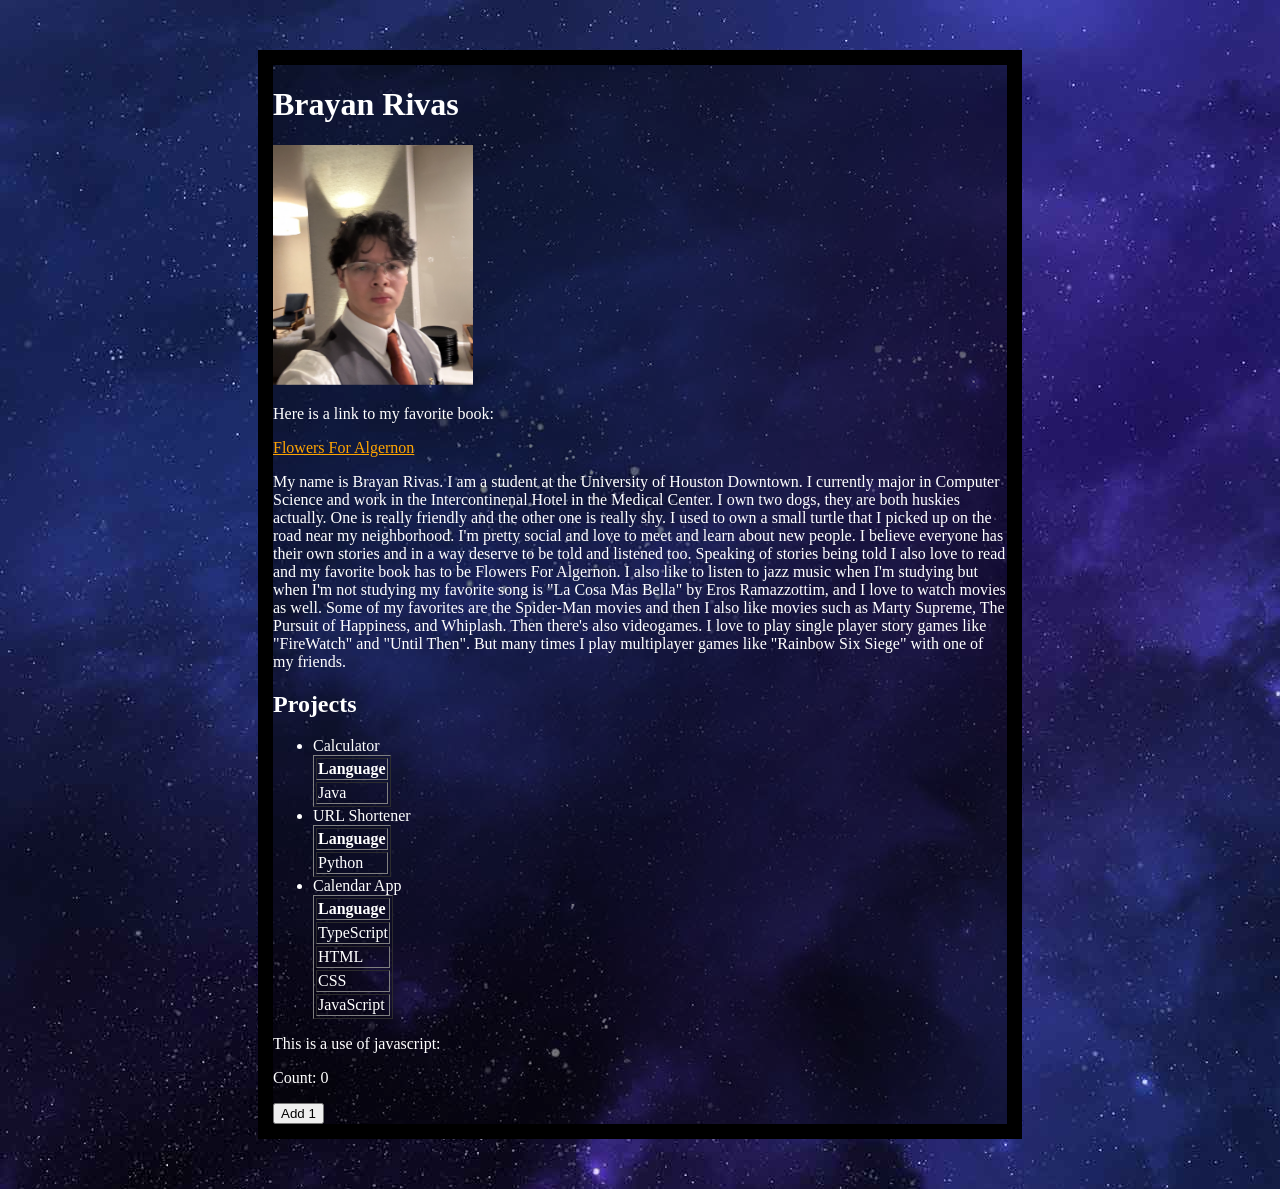
==== brayan/index.html @ b88c7c2d "Added Brayan Page" ====
<!DOCTYPE html>
<html lang="en">
<head>
  <meta charset="UTF-8">
  <title>Homework 1</title>
  <style>
    body {
      background-image: url("Space-Background-Images.jpg"); 
      
    }
     @keyframes color-change {
      0%   {color: red;}
      25%  {color: yellow;}
      50%  {color: blue;}
      100% {color: green;}
     }

    p, ul, h1, h2  {
      color: white;
      animation: color-change 5s infinite;
    }
    a {
      color: orange;
    }
    .all {
      margin-top: 50px;
      margin-bottom: 50px;
      margin-left: 250px;
      margin-right: 250px;
      background-color: rgba(0, 0, 0, 0.5);
      border: 15px solid black;
      padding: 0px;
    }
   
    </style>
    
</head>
<body>

  <div class="all">
  <h1>Brayan Rivas</h1>

  <img src="Picture1.png" alt="Photo of Brayan Rivas" width="200">

  <p>Here is a link to my favorite book:</p>
  <a class= "link" href="https://en.wikipedia.org/wiki/Flowers_for_Algernon">Flowers For Algernon</a>

  <p>
    My name is Brayan Rivas. I am a student at the University of Houston Downtown.
    I currently major in Computer Science and work in the Intercontinenal Hotel in the
    Medical Center. I own two dogs, they are both huskies actually. One is really friendly
    and the other one is really shy. I used to own a small turtle that I picked up on the
    road near my neighborhood. I'm pretty social and love to meet and learn about new
    people. I believe everyone has their own stories and in a way deserve to be told and
    listened too. Speaking of stories being told I also love to read and my favorite book
    has to be Flowers For Algernon. I also like to listen to jazz music when I'm studying
    but when I'm not studying my favorite song is "La Cosa Mas Bella" by Eros Ramazzottim,
    and I love to watch movies as well. Some of my favorites are the Spider-Man movies and
    then I also like movies such as Marty Supreme, The Pursuit of Happiness, and Whiplash.
    Then there's also videogames. I love to play single player story games like "FireWatch"
    and "Until Then". But many times I play multiplayer games like "Rainbow Six Siege" with
    one of my friends.
  </p>

   <h2>Projects</h2>

  <ul>
    <li>
      Calculator
      <table border="1">
        <tr>
          <th>Language</th>
        </tr>
        <tr>
          <td>Java</td>
        </tr>
      </table>
    </li>

    <li>
      URL Shortener
      <table border="1">
        <tr>
          <th>Language</th>
        </tr>
        <tr>
          <td>Python</td>
        </tr>
      </table>
    </li>

    <li>
      Calendar App
      <table border="1">
        <tr>
          <th>Language</th>
        </tr>
        <tr>
          <td>TypeScript</td>
        </tr>
        <tr>
          <td>HTML</td>
        </tr>
        <tr>
          <td>CSS</td>
        </tr>
        <tr>
          <td>JavaScript</td>
        </tr>
      </table>
    </li>
  </ul>

<p>This is a use of javascript:</p>
 <p>Count: <span id="number">0</span></p>
  <button id="counterButton">Add 1</button>
  <script>
    let number = 0;
    const display = document.getElementById("number");
    const button = document.getElementById("counterButton");

    button.addEventListener("click", () => {
      number+=1;
      display.textContent = number;
    });
  </script>

</body>
</html>
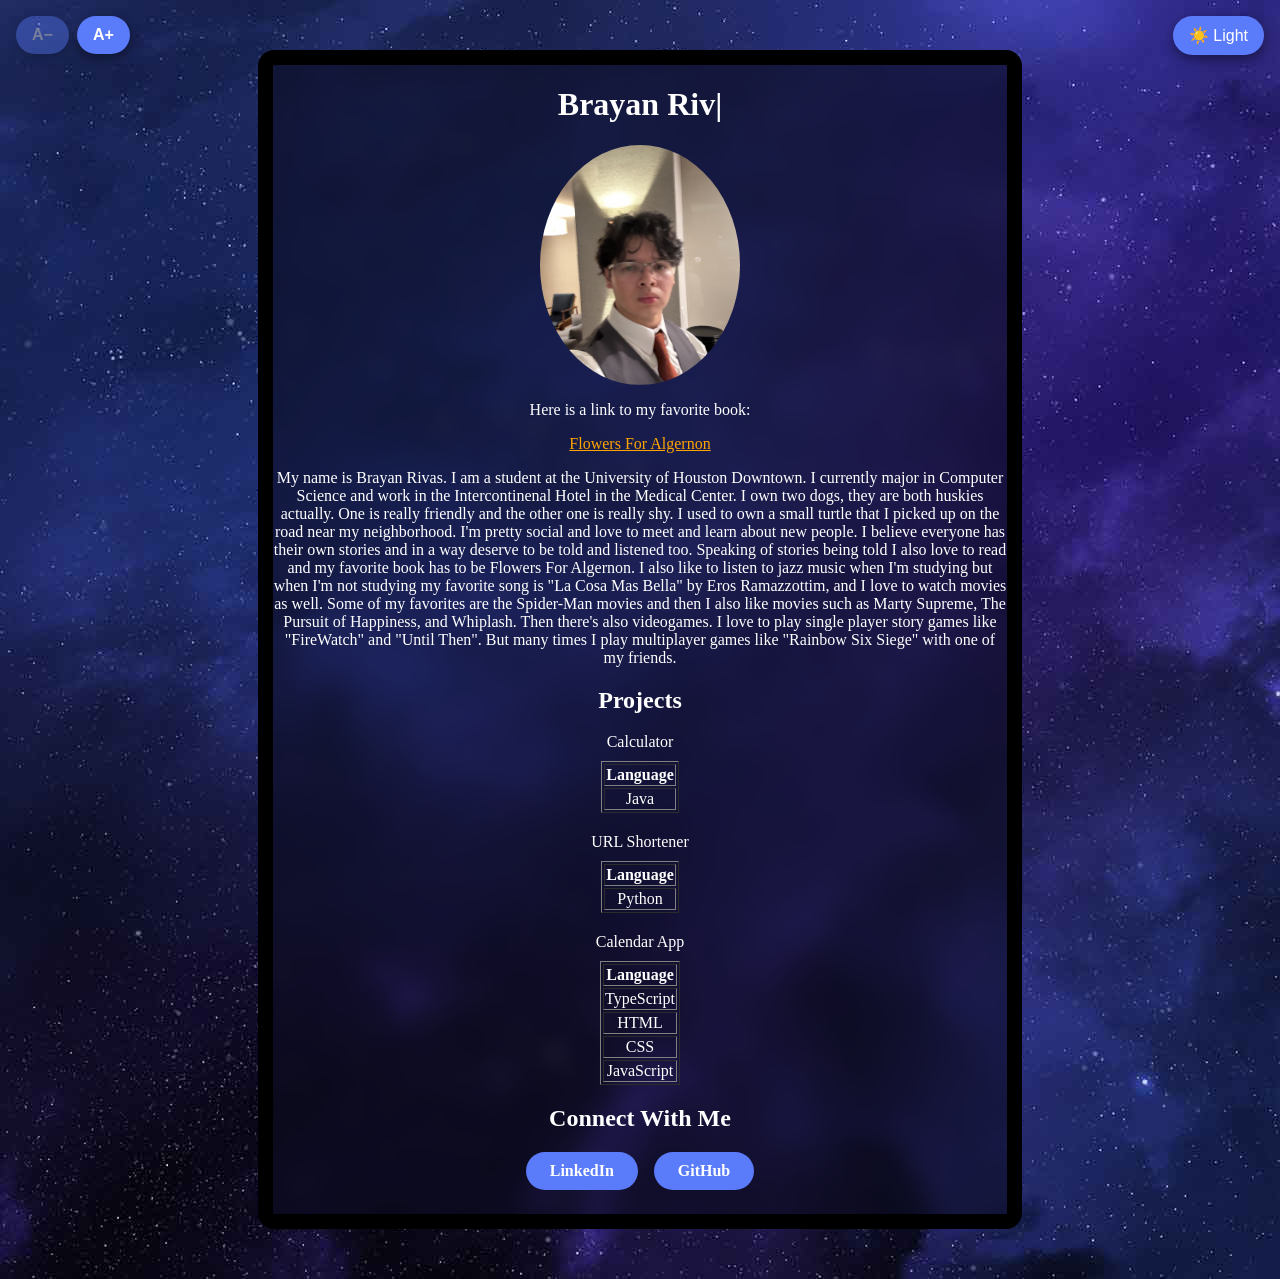
==== commit 502de1bd: "ade improvements to Brayan Folder" ====
--- a/brayan/index.html
+++ b/brayan/index.html
@@ -8,39 +8,162 @@
       background-image: url("Space-Background-Images.jpg"); 
       
     }
-     @keyframes color-change {
-      0%   {color: red;}
-      25%  {color: yellow;}
-      50%  {color: blue;}
-      100% {color: green;}
-     }
-
     p, ul, h1, h2  {
       color: white;
-      animation: color-change 5s infinite;
     }
     a {
       color: orange;
     }
     .all {
+      background: rgba(10,10,30,0.6); backdrop-filter: blur(10px); border-radius: 16px;
+      background-size: cover; 
+      background-attachment: fixed;
       margin-top: 50px;
       margin-bottom: 50px;
       margin-left: 250px;
       margin-right: 250px;
-      background-color: rgba(0, 0, 0, 0.5);
       border: 15px solid black;
       padding: 0px;
-    }
-   
+      text-align: center;
+      
+    }
+    .profile-photo {
+     border-radius: 50%; 
+     object-fit: cover;
+    display: block;
+    margin: 0 auto;
+    }
+    h1{
+      text-align: center;
+    }
+    ul {
+      list-style: none;       
+      padding: 0;
+      text-align: center;    
+    }
+
+  li {
+    margin-bottom: 20px;
+  }
+
+  table {
+    margin: 10px auto 0;    
+  }
+    [data-theme="light"] .all {
+      background-color: rgba(255, 255, 255, 0.85);
+      border-color: #5b7cfa;
+    }
+    [data-theme="light"] p,
+    [data-theme="light"] ul,
+    [data-theme="light"] h1,
+    [data-theme="light"] h2,
+    [data-theme="light"] table {
+      animation: none;
+      color: #111827;
+    }
+    [data-theme="light"] a {
+      color: #c2410c;
+    }
+
+    #themeToggle {
+      position: fixed;
+      top: 16px;
+      right: 16px;
+      padding: 10px 16px;
+      border: none;
+      border-radius: 999px;
+      font-size: 16px;
+      cursor: pointer;
+      background: #5b7cfa;
+      color: white;
+      box-shadow: 0 4px 12px rgba(0, 0, 0, 0.4);
+      transition: transform 0.2s;
+      z-index: 10;
+    }
+    #themeToggle:hover {
+      transform: scale(1.08);
+    }
+    .size-controls {
+      position: fixed;
+      top: 16px;
+      left: 16px;
+      display: flex;
+      gap: 8px;
+      z-index: 10;
+    }
+    .size-controls button {
+      padding: 10px 16px;
+      border: none;
+      border-radius: 999px;
+      font-size: 16px;
+      font-weight: bold;
+      cursor: pointer;
+      background: #5b7cfa;
+      color: white;
+      box-shadow: 0 4px 12px rgba(0, 0, 0, 0.4);
+      transition: transform 0.2s;
+    }
+    .size-controls button:hover {
+      transform: scale(1.08);
+    }
+    .size-controls button:disabled {
+      opacity: 0.4;
+      cursor: not-allowed;
+      transform: none;
+    }
+
+    .cursor {
+      animation: blink 0.8s step-end infinite;
+    }
+    @keyframes blink {
+      50% { opacity: 0; }
+    }
+
+    .social-links {
+      display: flex;
+      justify-content: center;
+      gap: 16px;
+      margin-bottom: 24px;
+    }
+    .social-links a {
+      padding: 10px 24px;
+      border-radius: 999px;
+      background: #5b7cfa;
+      color: white;
+      text-decoration: none;
+      font-weight: bold;
+      transition: transform 0.2s;
+    }
+    .social-links a:hover {
+      transform: translateY(-3px);
+    }
+    [data-theme="light"] .social-links a {
+      color: white;
+    }
+
+    [data-theme="light"] body {
+      background-image: url("Light-Background.jpg");
+      background-size: cover;
+      background-attachment: fixed; 
+    }
+
+
     </style>
-    
+
 </head>
 <body>
 
+  <div class="size-controls">
+    <button id="smallerText" aria-label="Make text smaller">A−</button>
+    <button id="biggerText" aria-label="Make text bigger">A+</button>
+  </div>
+
+  <button id="themeToggle" aria-label="Toggle light and dark theme">☀️ Light</button>
+
   <div class="all">
-  <h1>Brayan Rivas</h1>
-
-  <img src="Picture1.png" alt="Photo of Brayan Rivas" width="200">
+  <h1 aria-label="Brayan Rivas"><span id="typewriter">Brayan Rivas</span><span class="cursor">|</span></h1>
+
+  <img class = "profile-photo" src="Picture1.png" alt="Photo of Brayan Rivas" width="200">
 
   <p>Here is a link to my favorite book:</p>
   <a class= "link" href="https://en.wikipedia.org/wiki/Flowers_for_Algernon">Flowers For Algernon</a>
@@ -111,19 +234,72 @@
     </li>
   </ul>
 
-<p>This is a use of javascript:</p>
- <p>Count: <span id="number">0</span></p>
-  <button id="counterButton">Add 1</button>
+  <h2>Connect With Me</h2>
+  <div class="social-links">
+    <a href="https://www.linkedin.com/in/brayan-rivas-397577327/" target="_blank" rel="noopener noreferrer">LinkedIn</a>
+    <a href="https://github.com/bgrivas01" target="_blank" rel="noopener noreferrer">GitHub</a>
+  </div>
+
   <script>
-    let number = 0;
-    const display = document.getElementById("number");
-    const button = document.getElementById("counterButton");
-
-    button.addEventListener("click", () => {
-      number+=1;
-      display.textContent = number;
+    const root = document.documentElement;
+    const themeToggle = document.getElementById("themeToggle");
+
+    function applyTheme(theme) {
+      root.setAttribute("data-theme", theme);
+      themeToggle.textContent = theme === "dark" ? "☀️ Light" : "🌙 Dark";
+    }
+
+    let savedTheme = "dark";
+    try { savedTheme = localStorage.getItem("theme") || "dark"; } catch (e) {}
+    applyTheme(savedTheme);
+
+    themeToggle.addEventListener("click", () => {
+      const next = root.getAttribute("data-theme") === "dark" ? "light" : "dark";
+      applyTheme(next);
+      try { localStorage.setItem("theme", next); } catch (e) {}
     });
+
+    // ---------- Text size buttons ----------
+    const sizes = [100, 115, 130, 150, 175];   // percent of normal size
+    let sizeIndex = 0;
+    try {
+      const saved = Number(localStorage.getItem("textSizeIndex"));
+      if (saved >= 0 && saved < sizes.length) sizeIndex = saved;
+    } catch (e) {}
+
+    const biggerBtn = document.getElementById("biggerText");
+    const smallerBtn = document.getElementById("smallerText");
+
+    function applySize() {
+      root.style.fontSize = sizes[sizeIndex] + "%";
+      smallerBtn.disabled = sizeIndex === 0;
+      biggerBtn.disabled = sizeIndex === sizes.length - 1;
+      try { localStorage.setItem("textSizeIndex", sizeIndex); } catch (e) {}
+    }
+
+    biggerBtn.addEventListener("click", () => {
+      if (sizeIndex < sizes.length - 1) { sizeIndex++; applySize(); }
+    });
+    smallerBtn.addEventListener("click", () => {
+      if (sizeIndex > 0) { sizeIndex--; applySize(); }
+    });
+    applySize();
+
+    const typeTarget = document.getElementById("typewriter");
+    const fullText = "Brayan Rivas";
+    typeTarget.textContent = "";
+
+    let charIndex = 0;
+    function typeNext() {
+      if (charIndex < fullText.length) {
+        typeTarget.textContent += fullText[charIndex];
+        charIndex++;
+        setTimeout(typeNext, 120);
+      }
+    }
+    setTimeout(typeNext, 400);
   </script>
 
+  </div>
 </body>
 </html>
